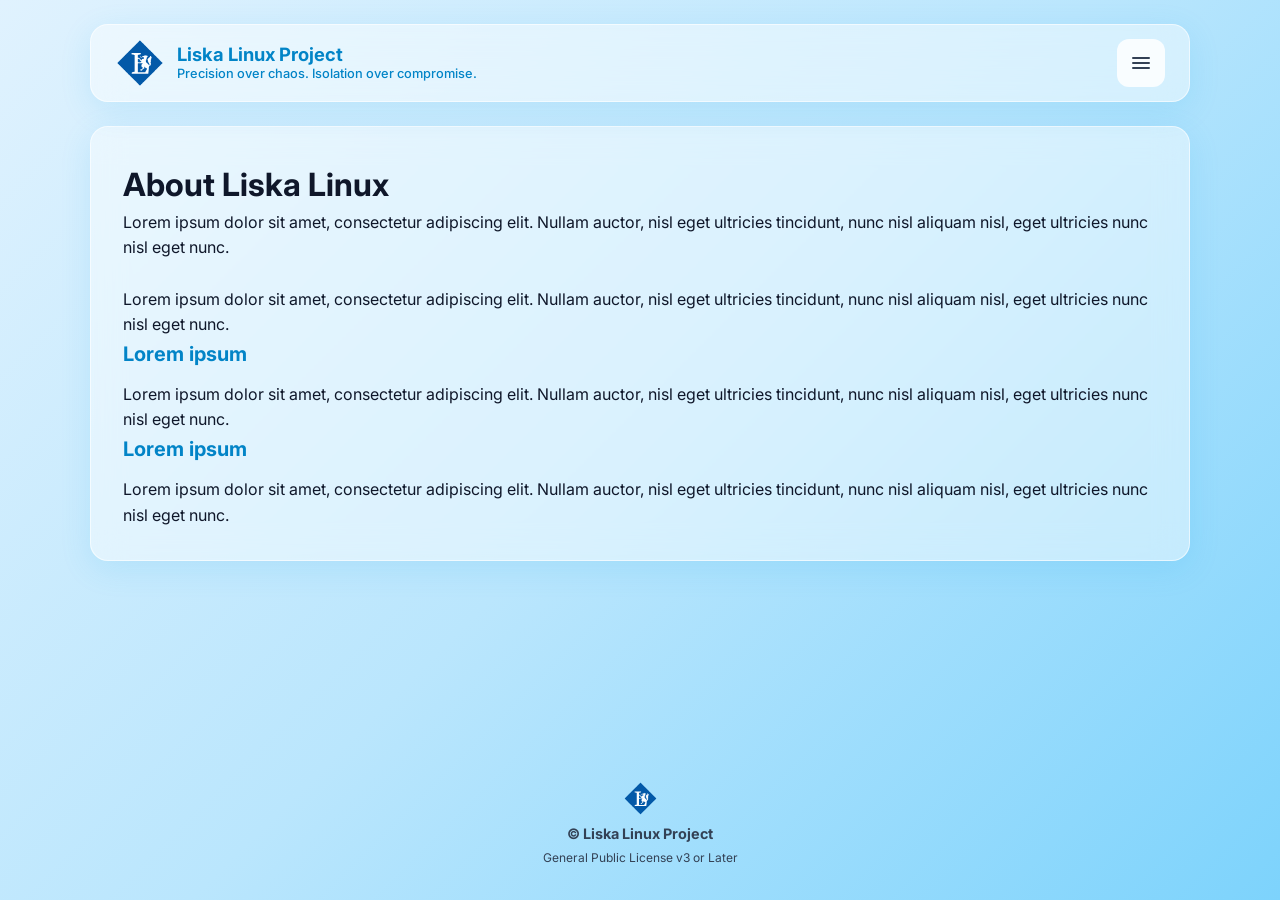
==== about/index.html @ 6faf7db9 "Update about/index.html" ====
<!DOCTYPE html>
<html lang="id">
<head>
  <meta charset="UTF-8">
  <meta name="viewport" content="width=device-width, initial-scale=1.0">
  <title>About | Liska Linux Project</title>
  <link rel="icon" type="image/svg+xml" href="/assets/logo.svg">
  <link rel="stylesheet" href="/style.css">
  <link rel="preconnect" href="https://fonts.googleapis.com">
  <link rel="preconnect" href="https://fonts.gstatic.com" crossorigin>
  <link href="https://fonts.googleapis.com/css2?family=Inter:wght@400;500;600;800&family=JetBrains+Mono:wght@400;500&display=swap" rel="stylesheet">
</head>
<body>

  <header>
    <div class="container">
      <div class="nav-wrapper glass-card">
        <a href="/" class="logo">
          <img src="/assets/logo.svg" alt="Liska Linux Project" width="50" height="50">
          <span>
            <strong>Liska Linux Project</strong>
            <small>Precision over chaos. Isolation over compromise.</small>
          </span>
        </a>
        <input type="checkbox" id="nav-toggle-checkbox" class="nav-toggle-checkbox" aria-hidden="true">
        <label for="nav-toggle-checkbox" class="nav-toggle" aria-expanded="false" aria-controls="main-menu" aria-label="Toggle navigation menu">
          <span class="sr-only">Open navigation menu</span>
          <svg width="24" height="24" viewBox="0 0 24 24" aria-hidden="true" fill="none" stroke="currentColor" stroke-width="2" stroke-linecap="round" stroke-linejoin="round">
            <path d="M4 7h16"></path>
            <path d="M4 12h16"></path>
            <path d="M4 17h16"></path>
          </svg>
        </label>
        <nav aria-label="Main navigation">
          <ul id="main-menu" class="nav-menu">
            <li><a href="/about" class="active">About</a></li>
            <li><a href="/download">Download</a></li>
            <li><a href="/installation-guide">Installation Guide</a></li>
            <li><a href="/privacy-policy">Privacy Policy</a></li>
            <li><a href="https://ko-fi.com/liskalinux">Support</a></li>
            <li><a href="https://codeberg.org/liskalinux" target="_blank" rel="noopener">Codeberg</a></li>
            <li><a href="https://repo-liskalinux.github.io" target="_blank" rel="noopener">Repository</a></li>
          </ul>
        </nav>
      </div>
    </div>
  </header>
  <label class="nav-backdrop" for="nav-toggle-checkbox" aria-hidden="true"></label>

  <main class="container">
    <div class="feature-card glass-card">
      <h1>About Liska Linux</h1>
      <p>
        Lorem ipsum dolor sit amet, consectetur adipiscing elit. Nullam auctor,
        nisl eget ultricies tincidunt, nunc nisl aliquam nisl, eget ultricies nunc nisl eget nunc.
      </p>
      <br>
      <p>
        Lorem ipsum dolor sit amet, consectetur adipiscing elit. Nullam auctor, 
        nisl eget ultricies tincidunt, nunc nisl aliquam nisl, eget ultricies nunc nisl eget nunc.
      </p>
      <h3>Lorem ipsum</h3>
      <p>
        Lorem ipsum dolor sit amet, consectetur adipiscing elit. Nullam auctor, 
        nisl eget ultricies tincidunt, nunc nisl aliquam nisl, eget ultricies nunc nisl eget nunc.
      </p>
      <h3>Lorem ipsum</h3>
      <p>
        Lorem ipsum dolor sit amet, consectetur adipiscing elit. Nullam auctor, 
        nisl eget ultricies tincidunt, nunc nisl aliquam nisl, eget ultricies nunc nisl eget nunc.
      </p>
    </div>
  </main>

  <footer>
    <div class="container">
      <span>
        <img src="/assets/logo.svg" alt="Liska Linux Project" width="35" height="35">
        <br>
        <strong>© Liska Linux Project</strong>
        <br>
        <small>General Public License v3 or Later</small>
      </span>
    </div>
  </footer>
  <script src="/nav.js"></script>
</body>
</html>
---- style.css ----
:root {
  --bg-gradient: linear-gradient(135deg, #e0f2fe 0%, #bae6fd 50%, #7dd3fc 100%);
  --accent-blue: #0284c7;
  --accent-blue-hover: #0369a1;
  --text-primary: #0f172a;
  --text-secondary: #334155;
  
  --glass-bg: rgba(255, 255, 255, 0.45);
  --glass-bg-hover: rgba(255, 255, 255, 0.65);
  --glass-border: 1px solid rgba(255, 255, 255, 0.6);
  --glass-shadow: 0 8px 32px 0 rgba(14, 165, 233, 0.12);
  --glass-blur: blur(16px);

  --font-main: 'Inter', -apple-system, BlinkMacSystemFont, 'Segoe UI', Roboto, sans-serif;
  --font-mono: 'JetBrains Mono', 'Fira Code', Consolas, monospace;
  --radius-lg: 18px;
  --radius-md: 12px;
}

* {
  box-sizing: border-box;
  margin: 0;
  padding: 0;
}

body {
  font-family: var(--font-main);
  background: var(--bg-gradient);
  background-attachment: fixed;
  color: var(--text-primary);
  min-height: 100vh;
  display: flex;
  flex-direction: column;
  line-height: 1.6;
}

.container {
  width: 90%;
  max-width: 1100px;
  margin: 0 auto;
}

.glass-card {
  background: var(--glass-bg);
  backdrop-filter: var(--glass-blur);
  -webkit-backdrop-filter: var(--glass-blur);
  border: var(--glass-border);
  box-shadow: var(--glass-shadow);
  border-radius: var(--radius-lg);
  transition: all 0.3s ease;
}

.glass-card:hover {
  background: var(--glass-bg-hover);
  transform: translateY(-2px);
}

header {
  padding: 1.5rem 0;
  position: sticky;
  top: 0;
  z-index: 100;
}

.nav-wrapper {
  display: flex;
  justify-content: space-between;
  align-items: center;
  padding: 0.8rem 1.5rem;
  position: relative;
}

.logo {
  font-weight: 800;
  color: var(--accent-blue);
  text-decoration: none;
  display: flex;
  align-items: center;
  gap: 0.75rem;
}

.logo span {
  display: inline-flex;
  flex-direction: column;
  gap: 0.15rem;
}

.logo strong {
  font-size: 1.15rem;
  line-height: 1.1;
}

.logo small {
  display: block;
  font-size: 0.8rem;
  line-height: 1.2;
  color: var(--accent-blue);
  font-weight: 500;
}

.nav-menu {
  display: none;
  flex-wrap: wrap;
  align-items: center;
  list-style: none;
  gap: 0.75rem;
  margin: 0;
  padding: 0;
}

.nav-menu li {
  display: block;
}

.nav-toggle-checkbox:checked ~ nav .nav-menu,
.nav-menu.nav-open {
  display: flex !important;
}

.nav-toggle-checkbox:checked ~ .nav-backdrop {
  opacity: 1;
  pointer-events: auto;
}

.nav-menu {
  display: none;
  flex-wrap: wrap;
  align-items: stretch;
  list-style: none;
  gap: 0.35rem;
  margin: 0;
  padding: 0.5rem 0;
}

.nav-menu li {
  display: block;
}

.nav-menu a {
  display: block;
  padding: 0.65rem 0.75rem;
  border-radius: 12px;
  text-decoration: none;
  color: var(--text-secondary);
  background: rgba(255, 255, 255, 0.84);
  border: 1px solid rgba(255, 255, 255, 0.8);
  font-weight: 600;
  transition: background 0.2s ease, color 0.2s ease, transform 0.2s ease;
}

.nav-menu a:hover,
.nav-menu a:focus-visible,
.nav-menu a.active {
  color: var(--accent-blue);
  background: rgba(255, 255, 255, 0.98);
  transform: translateY(-1px);
}

.sr-only {
  position: absolute;
  width: 1px;
  height: 1px;
  padding: 0;
  margin: -1px;
  overflow: hidden;
  clip: rect(0, 0, 0, 0);
  white-space: nowrap;
  border: 0;
}

.nav-toggle {
  display: inline-flex;
  border: none;
  appearance: none;
  -webkit-appearance: none;
  background: rgba(255, 255, 255, 0.85);
  color: var(--text-secondary);
  padding: 0.75rem;
  border-radius: 12px;
  cursor: pointer;
  transition: transform 0.2s ease, background 0.2s ease;
  min-width: 44px;
  min-height: 44px;
  line-height: 0;
  position: absolute;
  right: 1.5rem;
  top: 50%;
  transform: translateY(-50%);
  z-index: 220;
}

.nav-toggle:hover,
.nav-toggle:focus-visible {
  background: rgba(255, 255, 255, 1);
  transform: translateY(-50%) translateY(-1px);
}

.nav-toggle:focus-visible {
  outline: 2px solid rgba(2, 132, 199, 0.8);
  outline-offset: 2px;
}

.nav-toggle svg {
  display: block;
}

.nav-toggle-checkbox {
  position: absolute;
  left: -9999px;
  width: 1px;
  height: 1px;
  opacity: 0;
  pointer-events: none;
}

.nav-menu {
  position: fixed;
  top: 80px;
  right: 1.5rem;
  width: min(340px, calc(100% - 2.5rem));
  max-height: calc(100vh - 4rem);
  overflow: auto;
  flex-direction: column;
  align-items: stretch;
  gap: 0.75rem;
  display: none;
  padding: 1.25rem;
  background: rgba(255, 255, 255, 0.96);
  border-radius: 20px;
  border: 1px solid rgba(255, 255, 255, 0.85);
  box-shadow: 0 32px 100px rgba(15, 23, 42, 0.18);
  backdrop-filter: blur(22px);
  z-index: 200;
}

.nav-toggle-checkbox:checked ~ nav .nav-menu,
.nav-menu.nav-open {
  display: flex !important;
}

body.nav-open .nav-backdrop,
.nav-toggle-checkbox:checked ~ .nav-backdrop {
  opacity: 1;
  pointer-events: auto;
}

@media (max-width: 860px) {
  .nav-wrapper {
    flex-wrap: wrap;
    gap: 1rem;
  }

  .nav-menu {
    width: min(280px, calc(100% - 2rem));
  }

  nav a {
    width: 100%;
    justify-content: flex-start;
  }
}

.nav-backdrop {
  position: fixed;
  top: 0;
  left: 0;
  right: 0;
  bottom: 0;
  width: 100vw;
  height: 100vh;
  display: block;
  background: rgba(15, 23, 42, 0.25);
  backdrop-filter: blur(10px);
  opacity: 0;
  pointer-events: none;
  transition: opacity 0.25s ease;
  z-index: 120;
}

body.nav-open .nav-backdrop,
.nav-toggle-checkbox:checked ~ .nav-backdrop {
  opacity: 1;
  pointer-events: auto;
}

body.nav-open main,
body.nav-open footer {
  filter: blur(8px) brightness(0.92);
  transition: filter 0.25s ease;
}

body.nav-open header,
body.nav-open .nav-toggle,
body.nav-open .nav-menu {
  filter: none;
}

body.nav-open header {
  z-index: 130;
}



.hero {
  padding: 5rem 0 3rem 0;
  text-align: center;
}

.hero h1 {
  font-size: 3rem;
  font-weight: 800;
  letter-spacing: -0.02em;
  margin-bottom: 1rem;
  background: linear-gradient(135deg, #0284c7, #0f172a);
  -webkit-background-clip: text;
  -webkit-text-fill-color: transparent;
}

.hero .tagline {
  font-size: 1.35rem;
  font-weight: 600;
  color: var(--accent-blue);
  margin-bottom: 1.5rem;
  letter-spacing: -0.01em;
}

.hero p {
  font-size: 1.1rem;
  color: var(--text-secondary);
  max-width: 650px;
  margin: 0 auto 2.5rem auto;
}

.cta-group {
  display: flex;
  justify-content: center;
  gap: 1rem;
}

.btn {
  padding: 0.8rem 1.8rem;
  border-radius: var(--radius-md);
  text-decoration: none;
  font-weight: 600;
  transition: all 0.2s ease;
}

.btn-primary {
  background: var(--accent-blue);
  color: white;
  box-shadow: 0 4px 14px rgba(2, 132, 199, 0.35);
}

.btn-primary:hover {
  background: var(--accent-blue-hover);
  box-shadow: 0 6px 20px rgba(2, 132, 199, 0.45);
}

.btn-secondary {
  background: var(--glass-bg);
  color: var(--text-primary);
  border: var(--glass-border);
}

.btn-secondary:hover {
  background: var(--glass-bg-hover);
}

.terminal-card {
  margin: 3rem auto;
  max-width: 600px;
  padding: 1.25rem;
  font-family: var(--font-mono);
  font-size: 0.95rem;
  background: rgba(15, 23, 42, 0.85);
  color: #38bdf8;
  border-radius: var(--radius-md);
  text-align: left;
}

.terminal-card .prompt {
  color: #94a3b8;
  user-select: none;
}

.features {
  display: grid;
  grid-template-columns: repeat(auto-fit, minmax(280px, 1fr));
  gap: 1.5rem;
  margin: 3rem 0 5rem 0;
}

.feature-card {
  padding: 2rem;
}

.download-page .features .feature-card {
  display: flex;
  flex-direction: column;
}

.download-page .features .feature-card > .btn {
  margin-top: auto;
  align-self: flex-start;
}

.feature-card h3 {
  color: var(--accent-blue);
  margin-bottom: 0.75rem;
  font-size: 1.25rem;
}

footer {
  margin-top: auto;
  padding: 2rem 0;
  text-align: center;
  color: var(--text-secondary);
  font-size: 0.9rem;
}
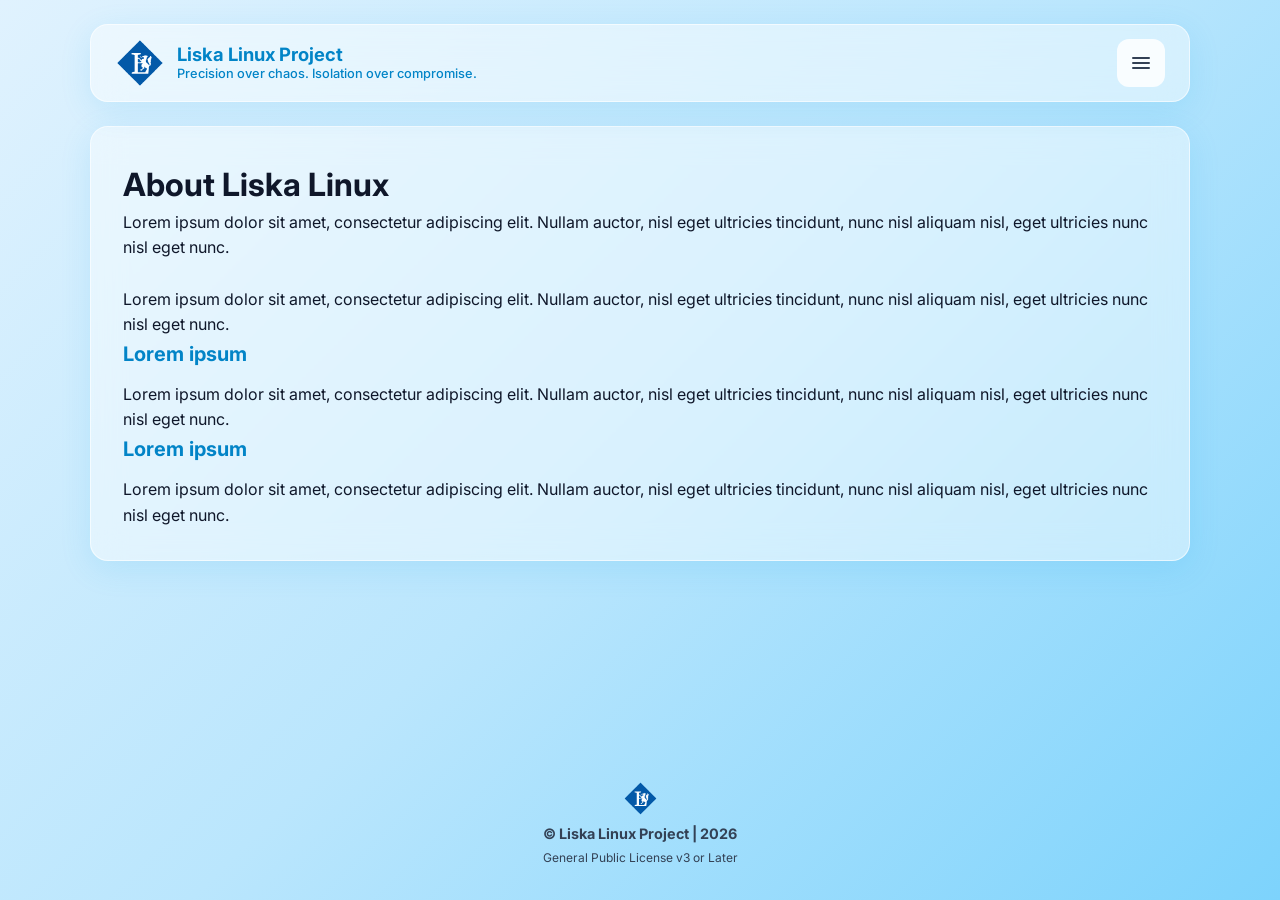
==== commit ee2b8472: "Update about/index.html" ====
--- a/about/index.html
+++ b/about/index.html
@@ -5,6 +5,17 @@
   <meta name="viewport" content="width=device-width, initial-scale=1.0">
   <title>About | Liska Linux Project</title>
   <link rel="icon" type="image/svg+xml" href="/assets/logo.svg">
+  <script type="application/ld+json">
+  {
+    "@context": "https://schema.org",
+    "@type": "WebSite",
+    "name": "Liska Linux Project",
+    "alternateName": "Liska Linux",
+    "url": "https://liskalinux.codeberg.page/"
+  }
+  </script>
+  <meta name="application-name" content="Liska Linux Project">
+  <meta property="og:site_name" content="Liska Linux Project">
   <link rel="stylesheet" href="/style.css">
   <link rel="preconnect" href="https://fonts.googleapis.com">
   <link rel="preconnect" href="https://fonts.gstatic.com" crossorigin>
@@ -39,7 +50,7 @@
             <li><a href="/privacy-policy">Privacy Policy</a></li>
             <li><a href="https://ko-fi.com/liskalinux">Support</a></li>
             <li><a href="https://codeberg.org/liskalinux" target="_blank" rel="noopener">Codeberg</a></li>
-            <li><a href="https://repo-liskalinux.github.io" target="_blank" rel="noopener">Repository</a></li>
+            <li><a href="/repository" target="_blank" rel="noopener">Repository</a></li>
           </ul>
         </nav>
       </div>
@@ -77,7 +88,7 @@
       <span>
         <img src="/assets/logo.svg" alt="Liska Linux Project" width="35" height="35">
         <br>
-        <strong>© Liska Linux Project</strong>
+        <strong>© Liska Linux Project | <span id="year"></span></strong>
         <br>
         <small>General Public License v3 or Later</small>
       </span>
